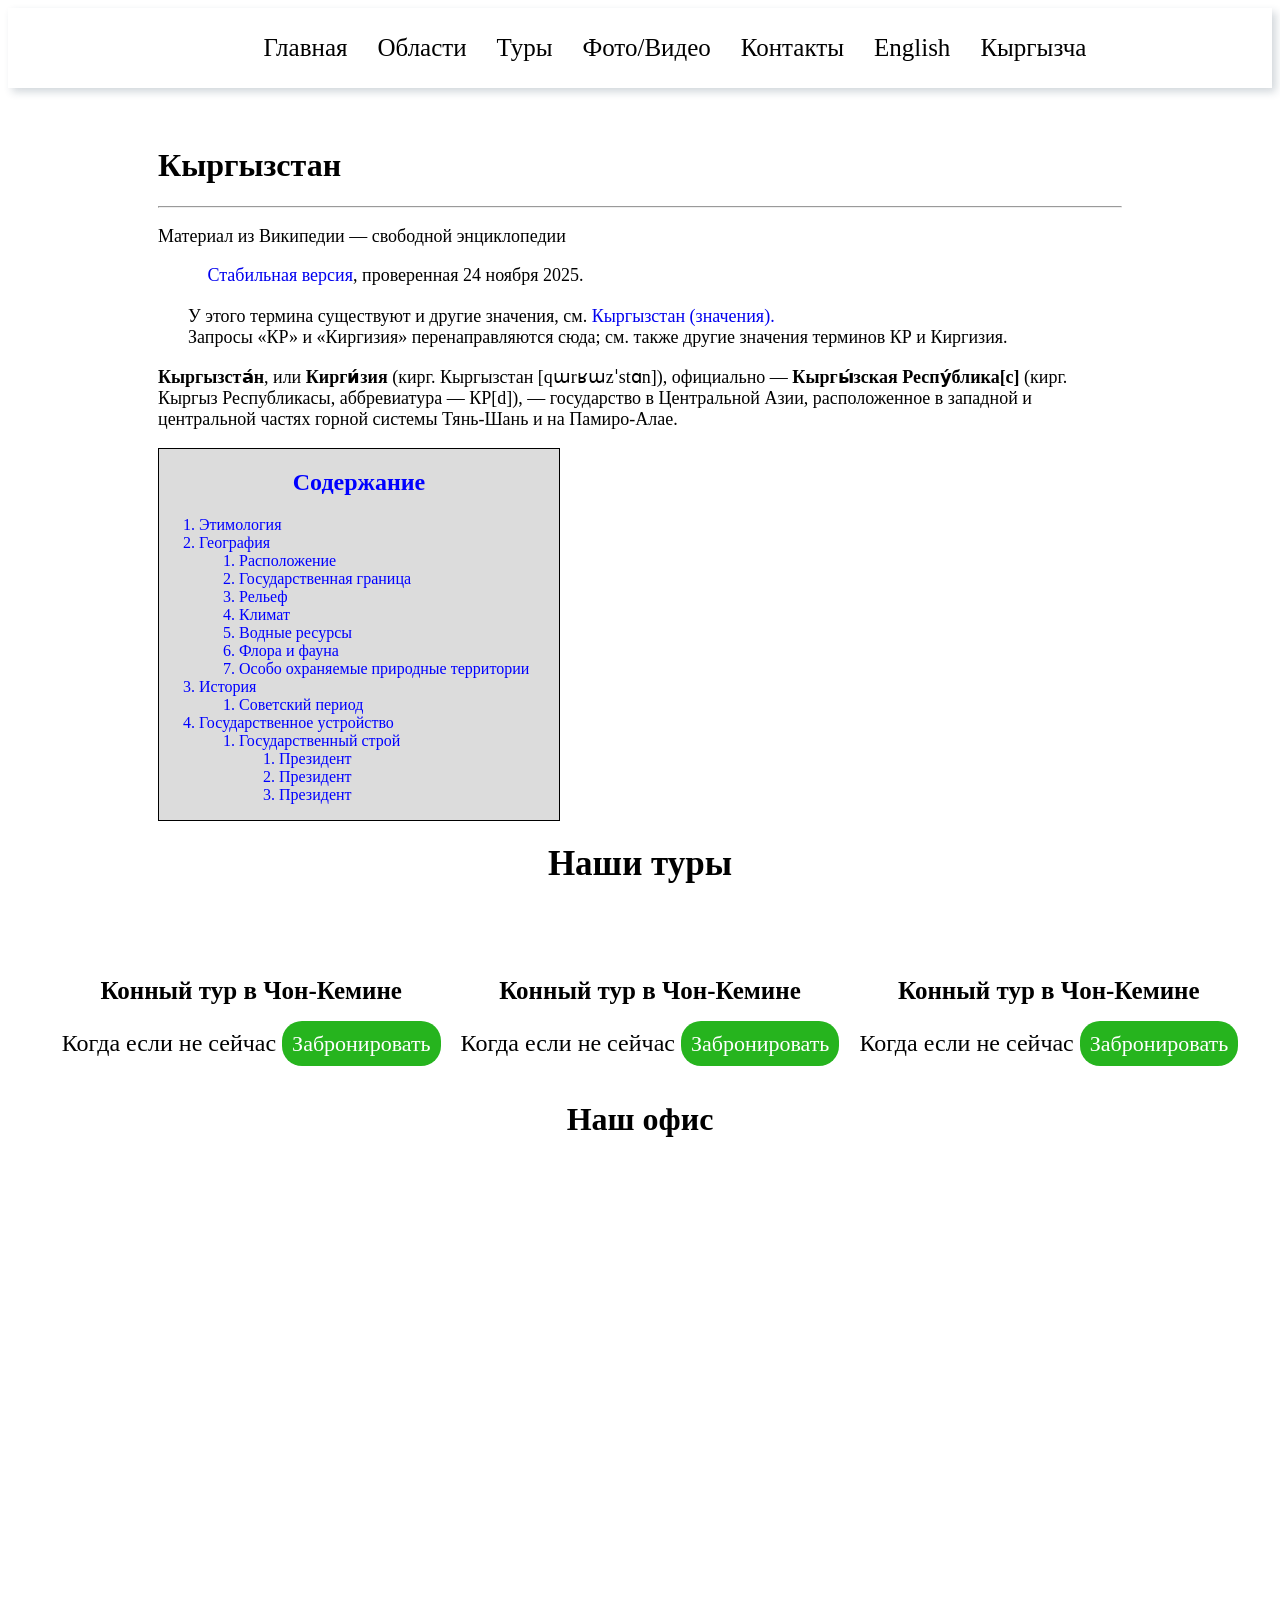
==== index.html @ c6a495fa "first commit" ====
<!DOCTYPE html>  <!-- v5 HTML -->
<html lang="ru">
<head> <!-- сюда вставляются все подлючения к нашей веб странице -->
    <meta charset="UTF-8">
    <meta name="viewport" content="width=device-width, initial-scale=1.0">
    <title>Кыргызстан</title>
    <link rel="stylesheet" href="style.css">
</head>
<body>
    <!-- menu start -->
    <div class="menu">
        <ul>
            <li><a href="index.html">Главная</a></li> 
            <li><a href="regions.html">Области</a></li> 
            <li><a href="">Туры</a></li> 
            <li><a href="photoVideo.html">Фото/Видео</a></li> 
            <li><a href="">Контакты</a></li>  
            <li><a href="">English</a></li>  
            <li><a href="">Кыргызча</a></li>  
        </ul>
    </div>
    <!-- menu end -->

    <!-- banner -->
    <div class="banner">
        <img src="https://wallpapercat.com/w/full/c/a/a/627248-1920x1080-desktop-full-hd-kyrgyzstan-wallpaper-image.jpg" alt="">
    </div>
    <!-- banner -->

    <!-- text start -->
    <div class="textKG">
        <h1>Кыргызстан</h1> 
        <hr>
        <p>Материал из Википедии — свободной энциклопедии</p>
        <p style="margin-left: 45px;">
            <img width="15px" src="https://cdn-icons-png.flaticon.com/512/2889/2889897.png" alt="">
            <a href="https://youtube.com">Стабильная версия</a>, 
            проверенная 24 ноября 2025.
        </p> 
        <p style="margin-top: 20px; margin-left: 30px;">
            У этого термина существуют и другие значения, см. 
            <a href="https://htmlbook.ru/html" target="_blank"> 
                Кыргызстан (значения). 
            </a>
            <br> Запросы «КР» и «Киргизия» перенаправляются сюда; см. также другие значения терминов КР и Киргизия.
        </p>
        <p>
            <b>Кыргызста́н</b>, или <b>Кирги́зия</b> (кирг. Кыргызстан [qɯrʁɯzˈstɑn]), официально — <b>Кыргы́зская Респу́блика[c]</b> (кирг. Кыргыз Республикасы, аббревиатура — КР[d]), — государство в Центральной Азии, расположенное в западной и центральной частях горной системы Тянь-Шань и на Памиро-Алае.
        </p>
    </div>
    <!-- text end -->
    <!-- soderjanie start -->
    <div class="soderjanie">
        <h2 style="text-align: center;">Содержание</h2>
        <ol>
            <li>Этимология</li>
            <li>География</li>
                <ol>
                    <li>Расположение</li>
                    <li>Государственная граница</li>
                    <li>Рельеф</li>
                    <li>Климат</li>
                    <li>Водные ресурсы</li>
                    <li>Флора и фауна</li>
                    <li>Особо охраняемые природные территории</li>
                </ol>
            <li>История</li>
                <ol>
                    <li>Советский период</li>
                </ol>
            <li>Государственное устройство</li>
                <ol>
                    <li>Государственный строй</li> 
                    <ol>
                        <li>Президент</li>
                        <li>Президент</li>
                        <li>Президент</li>
                    </ol>
                </ol>
        </ol>
    </div>
    <!-- soderjanie start -->

    <!-- tours start -->
    <h1 class="tourH">Наши туры</h1>
    <div class="tours">
        <!-- tour start-->
        <div class="tour">
            <img width="400px" src="https://kassir.kg/_next/image?url=https%3A%2F%2Fgateway.kassir.kg%2Fstorage%2Fimages%2F2025%2F03%2Fresized_20250330052948_cxnx_1.jpg&w=3840&q=75" alt="">
            <h3>Конный тур в Чон-Кемине</h3>
            <p>Когда если не сейчас <a href="">Забронировать</a></p>
            
        </div>
        <!-- tour end-->
         <!-- tour start-->
        <div class="tour">
            <img width="400px" src="https://kassir.kg/_next/image?url=https%3A%2F%2Fgateway.kassir.kg%2Fstorage%2Fimages%2F2025%2F03%2Fresized_20250330052948_cxnx_1.jpg&w=3840&q=75" alt="">
            <h3>Конный тур в Чон-Кемине</h3>
            <p>Когда если не сейчас <a href="">Забронировать</a></p>
            
        </div>
        <!-- tour end-->
         <!-- tour start-->
        <div class="tour">
            <img width="400px" src="https://kassir.kg/_next/image?url=https%3A%2F%2Fgateway.kassir.kg%2Fstorage%2Fimages%2F2025%2F03%2Fresized_20250330052948_cxnx_1.jpg&w=3840&q=75" alt="">
            <h3>Конный тур в Чон-Кемине</h3>
            <p>Когда если не сейчас <a href="">Забронировать</a></p>
            
        </div>
        <!-- tour end-->
    </div>
    <!-- tours end -->

    <!-- map -->
     <div class="map">
        <h1>Наш офис</h1>
        <iframe src="https://www.google.com/maps/embed?pb=!1m18!1m12!1m3!1d1418.6270022882895!2d73.00774909068919!3d40.929985201918186!2m3!1f0!2f0!3f0!3m2!1i1024!2i768!4f13.1!3m3!1m2!1s0x38bd15006d7e8347%3A0xb220efae8d322a4a!2sIT-RUN%20Academy!5e0!3m2!1sru!2skg!4v1763970320659!5m2!1sru!2skg" width="1200" height="450" style="border:0;" allowfullscreen="" loading="lazy" referrerpolicy="no-referrer-when-downgrade"></iframe>
     </div>
    <!-- map -->
    
</body>
</html>
---- style.css ----
a{
    text-decoration: none;
}  
.soderjanie{
    border:1px solid black; 
    width: 400px;
    background-color: gainsboro; 
    color: blue;
    margin-left: 150px;
    margin-right: 150px;
}
.textKG p {
    font-size: 18px;
}
.textKG{
    margin-left: 150px;
    margin-right: 150px;
}
.menu{ 
    padding-top: 10px;
    padding-bottom: 10px;
    box-shadow: 4px 4px 8px 0px rgba(34, 60, 80, 0.2);
}
.menu ul{
    display:  flex;
    justify-content: center;
}
.menu li{
    list-style-type: none;
    margin-left: 30px;
    font-size: 25px;
}
.menu li a{
    color: black;
}
.menu li a:hover{
    color: red; 
    transition: 0.3s;
}
.banner img{
height: 850px; 
}
.banner{
    text-align: center;
    margin-top: 20px;
    margin-bottom: 20px;
}
.tours{ 
    margin-top: 50px;
    text-align: center;
    display: flex;
    justify-content: center;
}
.tour{
    margin-left: 20px;
}
.tourH{
    text-align: center;
    font-size: 35px;
    margin-bottom: 20px;
}
.tours h3{
    font-size: 25px;
}
.tours p{
    font-size: 24px;
}
.tours a{
    font-size: 22px;
    background-color: rgb(38, 180, 30);
    color: white;
    padding: 10px;
    border-radius: 20px;
}
.map{
    text-align: center;
}
.map h1{
    margin-top: 20px;
    margin-bottom: 20px;
}
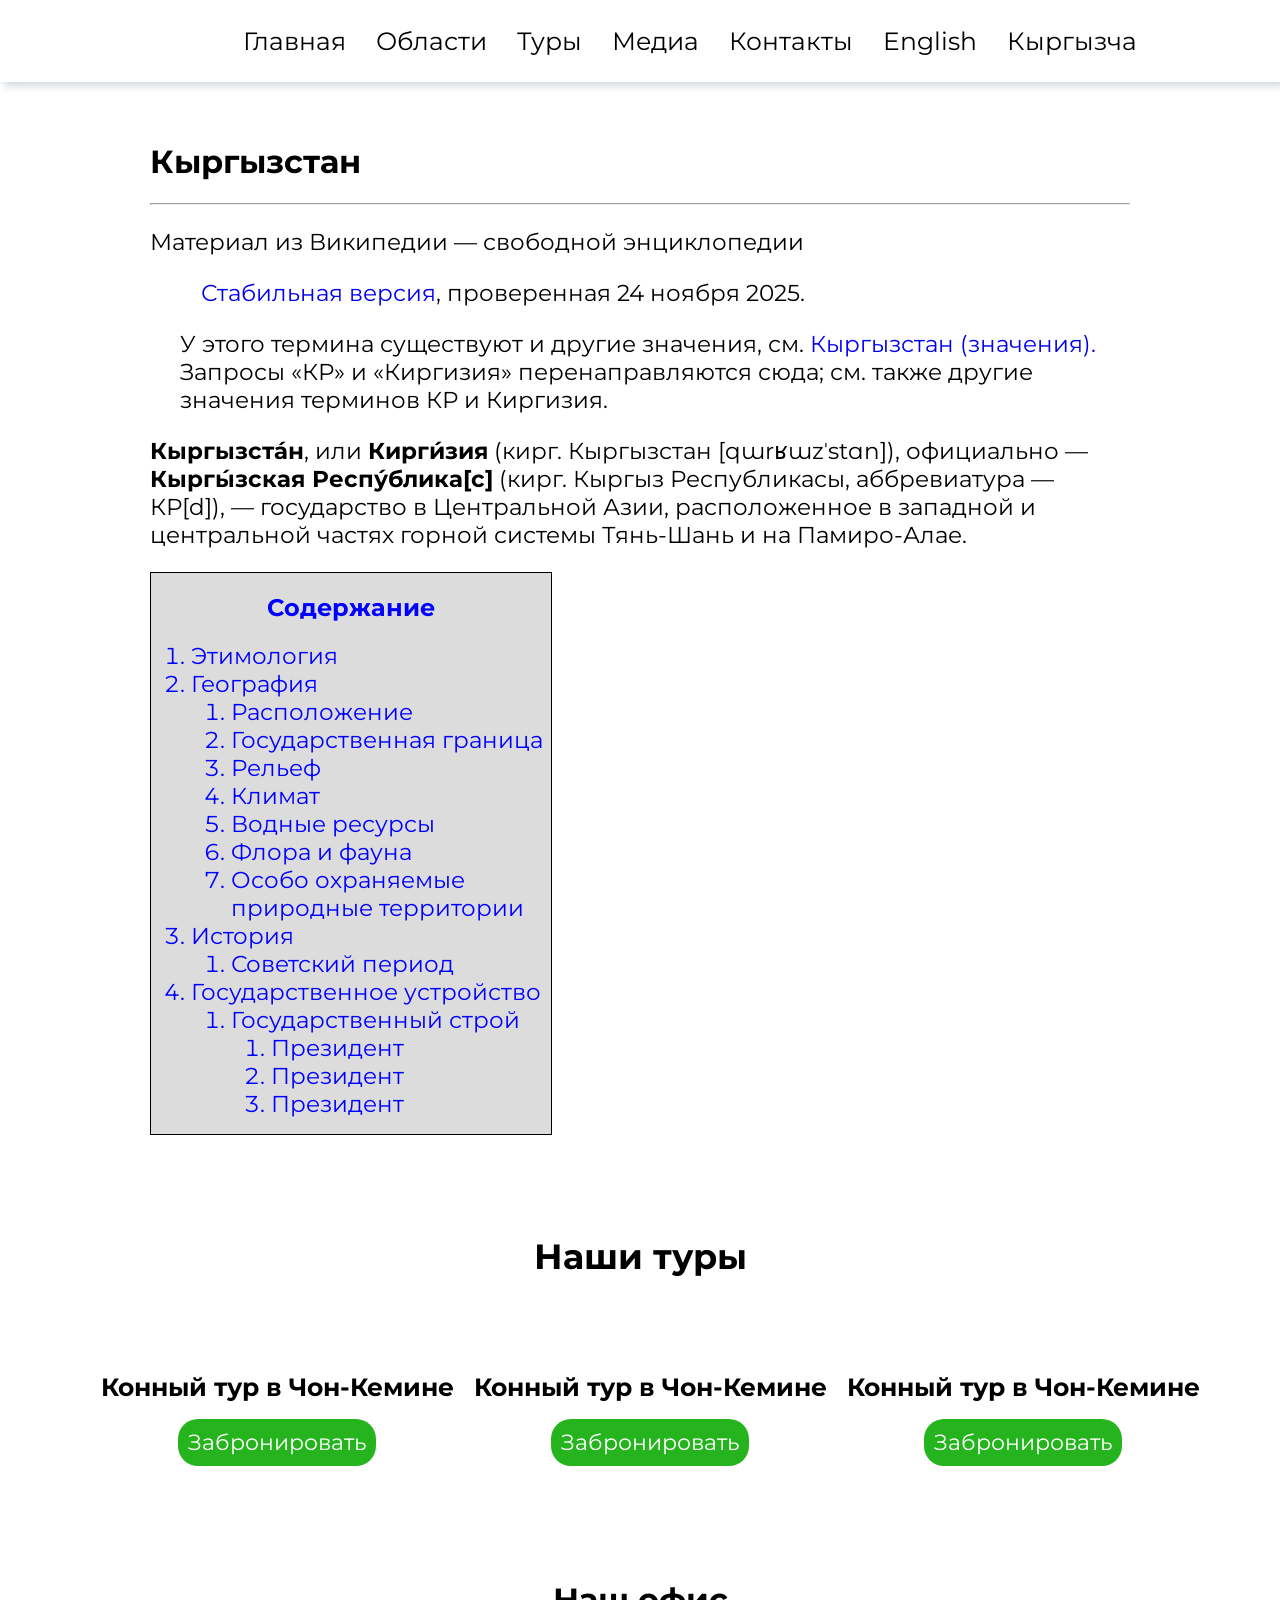
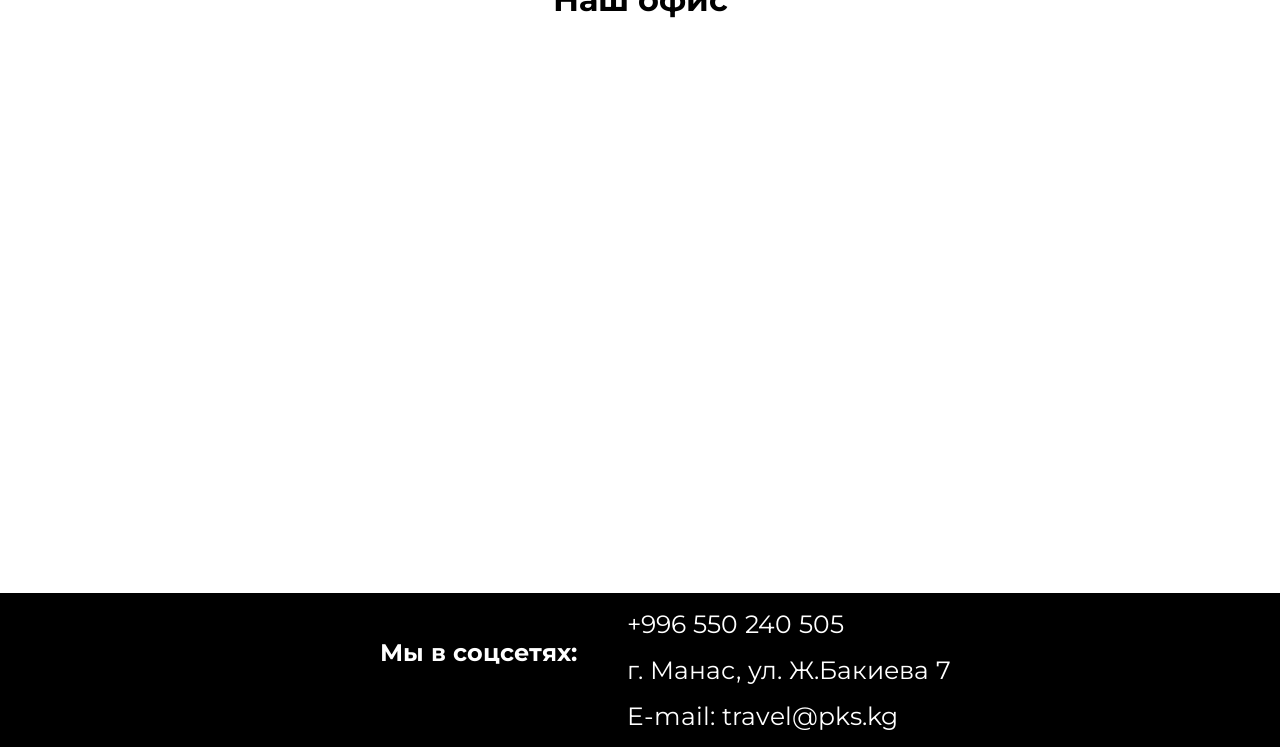
==== commit 965e6fe6: "закончили главную страницу, поработали над регионами, надо сделать медиа и контакты" ====
--- a/index.html
+++ b/index.html
@@ -5,16 +5,24 @@
     <meta name="viewport" content="width=device-width, initial-scale=1.0">
     <title>Кыргызстан</title>
     <link rel="stylesheet" href="style.css">
+    <link rel="preconnect" href="https://fonts.googleapis.com">
+    <link rel="preconnect" href="https://fonts.gstatic.com" crossorigin>
+    <link href="https://fonts.googleapis.com/css2?family=Montserrat:ital,wght@0,100..900;1,100..900&display=swap" rel="stylesheet">
 </head>
 <body>
     <!-- menu start -->
     <div class="menu">
         <ul>
+            <li>
+                <a href="index.html">
+                    <img width="100px" src="https://kato.kg/wp-content/uploads/2022/05/Group-70.png" alt="">
+                </a>
+            </li>
             <li><a href="index.html">Главная</a></li> 
             <li><a href="regions.html">Области</a></li> 
             <li><a href="">Туры</a></li> 
-            <li><a href="photoVideo.html">Фото/Видео</a></li> 
-            <li><a href="">Контакты</a></li>  
+            <li><a href="photoVideo.html">Медиа</a></li> 
+            <li><a href="contacts.html">Контакты</a></li>  
             <li><a href="">English</a></li>  
             <li><a href="">Кыргызча</a></li>  
         </ul>
@@ -82,30 +90,27 @@
     <!-- soderjanie start -->
 
     <!-- tours start -->
-    <h1 class="tourH">Наши туры</h1>
+    <h1 class="tourH" >Наши туры</h1>
     <div class="tours">
         <!-- tour start-->
         <div class="tour">
             <img width="400px" src="https://kassir.kg/_next/image?url=https%3A%2F%2Fgateway.kassir.kg%2Fstorage%2Fimages%2F2025%2F03%2Fresized_20250330052948_cxnx_1.jpg&w=3840&q=75" alt="">
             <h3>Конный тур в Чон-Кемине</h3>
-            <p>Когда если не сейчас <a href="">Забронировать</a></p>
-            
+            <p><a href="https://t.me/edzenDev">Забронировать</a></p>
         </div>
         <!-- tour end-->
          <!-- tour start-->
         <div class="tour">
             <img width="400px" src="https://kassir.kg/_next/image?url=https%3A%2F%2Fgateway.kassir.kg%2Fstorage%2Fimages%2F2025%2F03%2Fresized_20250330052948_cxnx_1.jpg&w=3840&q=75" alt="">
             <h3>Конный тур в Чон-Кемине</h3>
-            <p>Когда если не сейчас <a href="">Забронировать</a></p>
-            
+            <p><a href="https://t.me/edzenDev">Забронировать</a></p>
         </div>
         <!-- tour end-->
          <!-- tour start-->
         <div class="tour">
             <img width="400px" src="https://kassir.kg/_next/image?url=https%3A%2F%2Fgateway.kassir.kg%2Fstorage%2Fimages%2F2025%2F03%2Fresized_20250330052948_cxnx_1.jpg&w=3840&q=75" alt="">
             <h3>Конный тур в Чон-Кемине</h3>
-            <p>Когда если не сейчас <a href="">Забронировать</a></p>
-            
+            <p><a href="https://t.me/edzenDev">Забронировать</a></p>
         </div>
         <!-- tour end-->
     </div>
@@ -118,5 +123,41 @@
      </div>
     <!-- map -->
     
+    <!-- footer --> 
+    <footer>
+        <div class="footer">
+            <div class="logo">
+                <img width="150px" src="https://cdn.worldvectorlogo.com/logos/lorem-lorem-1.svg" alt="">
+
+            </div>
+            <div class="socialLinks">
+                <h2>Мы в соцсетях:</h2>
+                <ul style="display: flex;">
+                <li>
+                    <a href="">
+                        <img width="80px" src="https://upload.wikimedia.org/wikipedia/commons/9/95/Instagram_logo_2022.svg" alt="">
+                    </a>
+                </li>
+                <li>
+                    <a href="">
+                        <img width="80px" src="https://images.icon-icons.com/2972/PNG/512/whatsapp_logo_icon_186881.png" alt="">
+                    </a>
+                </li>
+                <li>
+                    <a href="">
+                        <img width="80px" src="https://upload.wikimedia.org/wikipedia/commons/thumb/c/cd/Facebook_logo_%28square%29.png/960px-Facebook_logo_%28square%29.png" alt="">
+                    </a>
+                </li>
+                </ul>
+            </div>
+            <div class="contacts">
+                <p><a href="tel:+996550240505">+996 550 240 505</a></p>
+                <p><a href="">г. Манас, ул. Ж.Бакиева 7</a></p>
+                <p><a href="">E-mail: travel@pks.kg</a></p> 
+            </div>
+        </div>
+    </footer>
+    <!-- footer --> 
+
 </body>
 </html>
--- a/style.css
+++ b/style.css
@@ -1,3 +1,8 @@
+body{
+  font-family: "Montserrat", sans-serif; 
+  margin: 0;
+  padding: 0;
+}
 a{
     text-decoration: none;
 }  
@@ -9,8 +14,11 @@
     margin-left: 150px;
     margin-right: 150px;
 }
+.soderjanie li{
+    font-size: 23px;
+}
 .textKG p {
-    font-size: 18px;
+    font-size: 23px;
 }
 .textKG{
     margin-left: 150px;
@@ -24,6 +32,7 @@
 .menu ul{
     display:  flex;
     justify-content: center;
+    align-items: center;
 }
 .menu li{
     list-style-type: none;
@@ -38,7 +47,7 @@
     transition: 0.3s;
 }
 .banner img{
-height: 850px; 
+height: 800px; 
 }
 .banner{
     text-align: center;
@@ -58,6 +67,7 @@
     text-align: center;
     font-size: 35px;
     margin-bottom: 20px;
+    margin-top: 100px;
 }
 .tours h3{
     font-size: 25px;
@@ -74,8 +84,36 @@
 }
 .map{
     text-align: center;
+    margin-top: 100px;
 }
 .map h1{
     margin-top: 20px;
     margin-bottom: 20px;
+}
+.footer{
+    margin-top: 100px;
+    background-color: black;
+    display: flex;
+    justify-content: center;
+    align-items: center;
+}
+.socialLinks li{
+    margin-left: 10px;
+}
+.socialLinks{
+    margin-left: 50px;
+}
+.socialLinks h2{
+    color: white;
+    text-align: center;
+}
+.contacts{
+    margin-left: 50px;
+}
+.contacts a{
+    font-size: 25px;
+    color: white;
+}
+.regions img{
+    width: 400px;
 }
